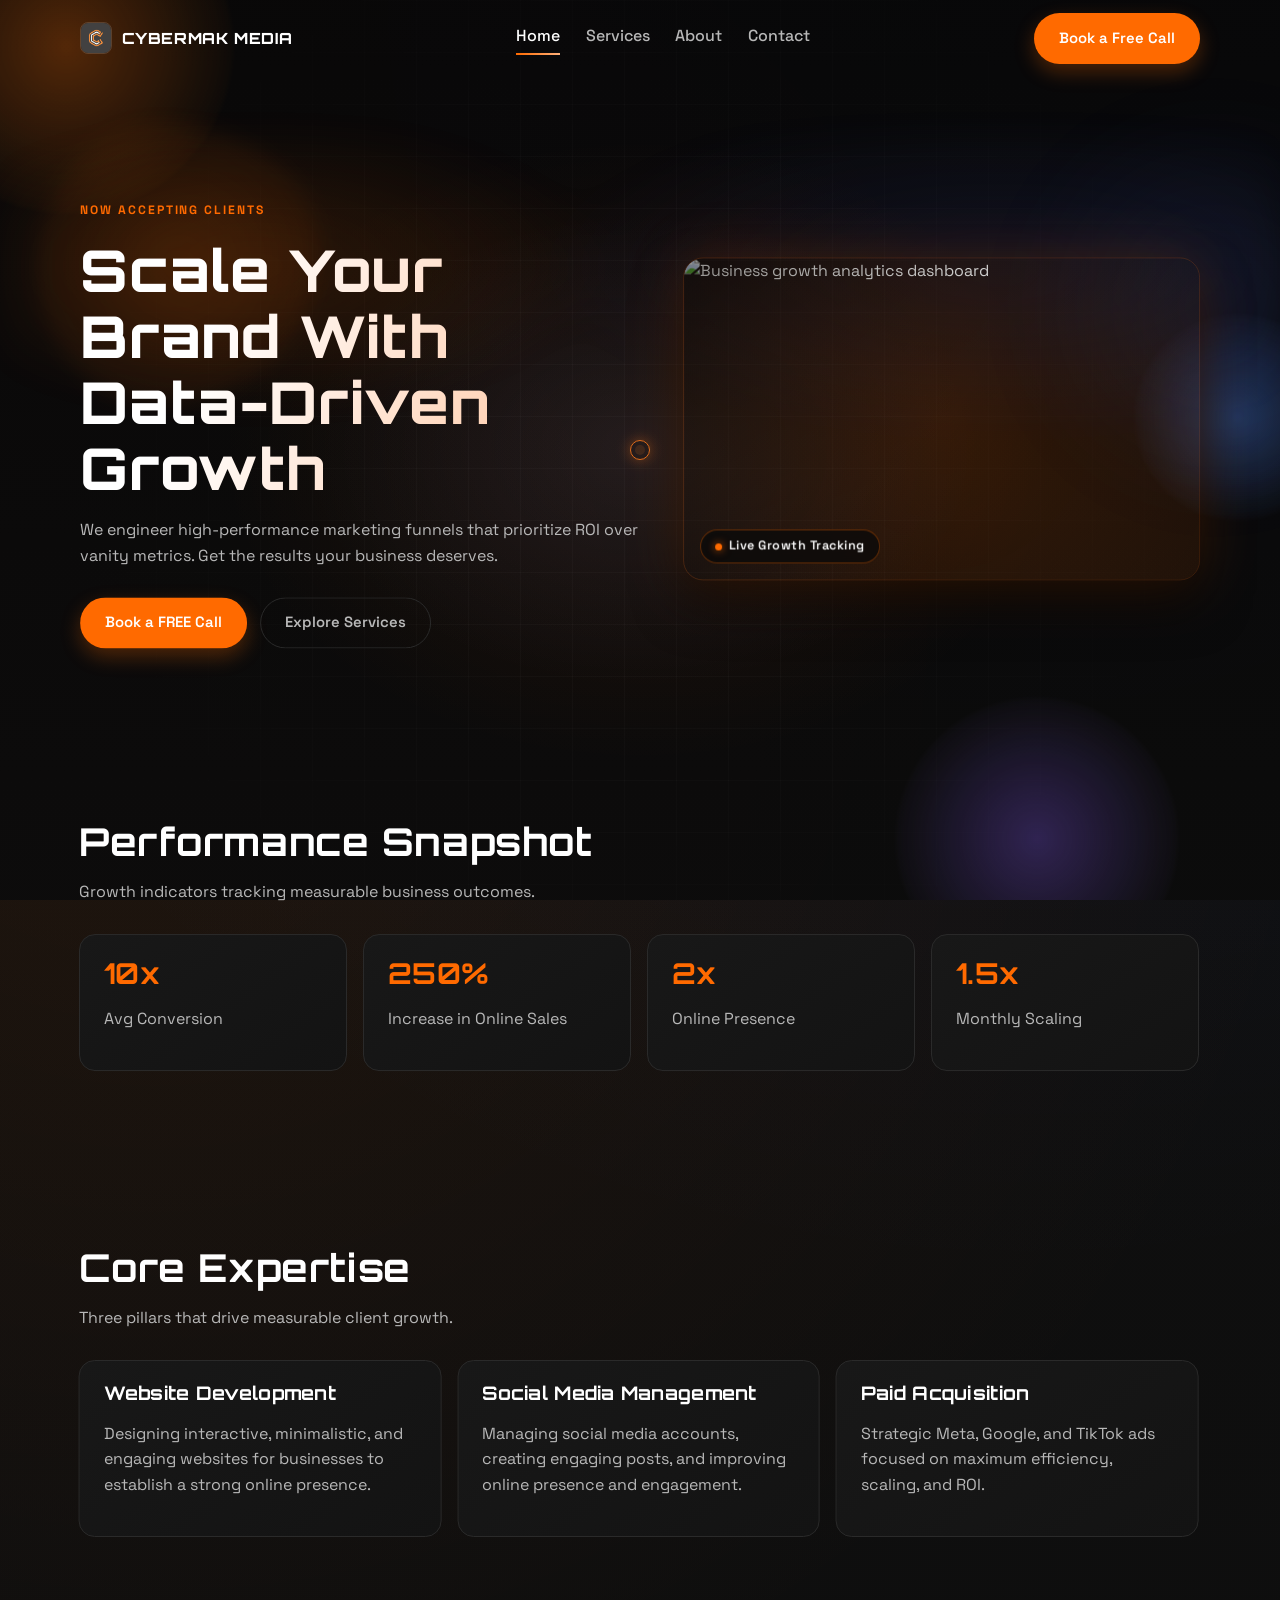
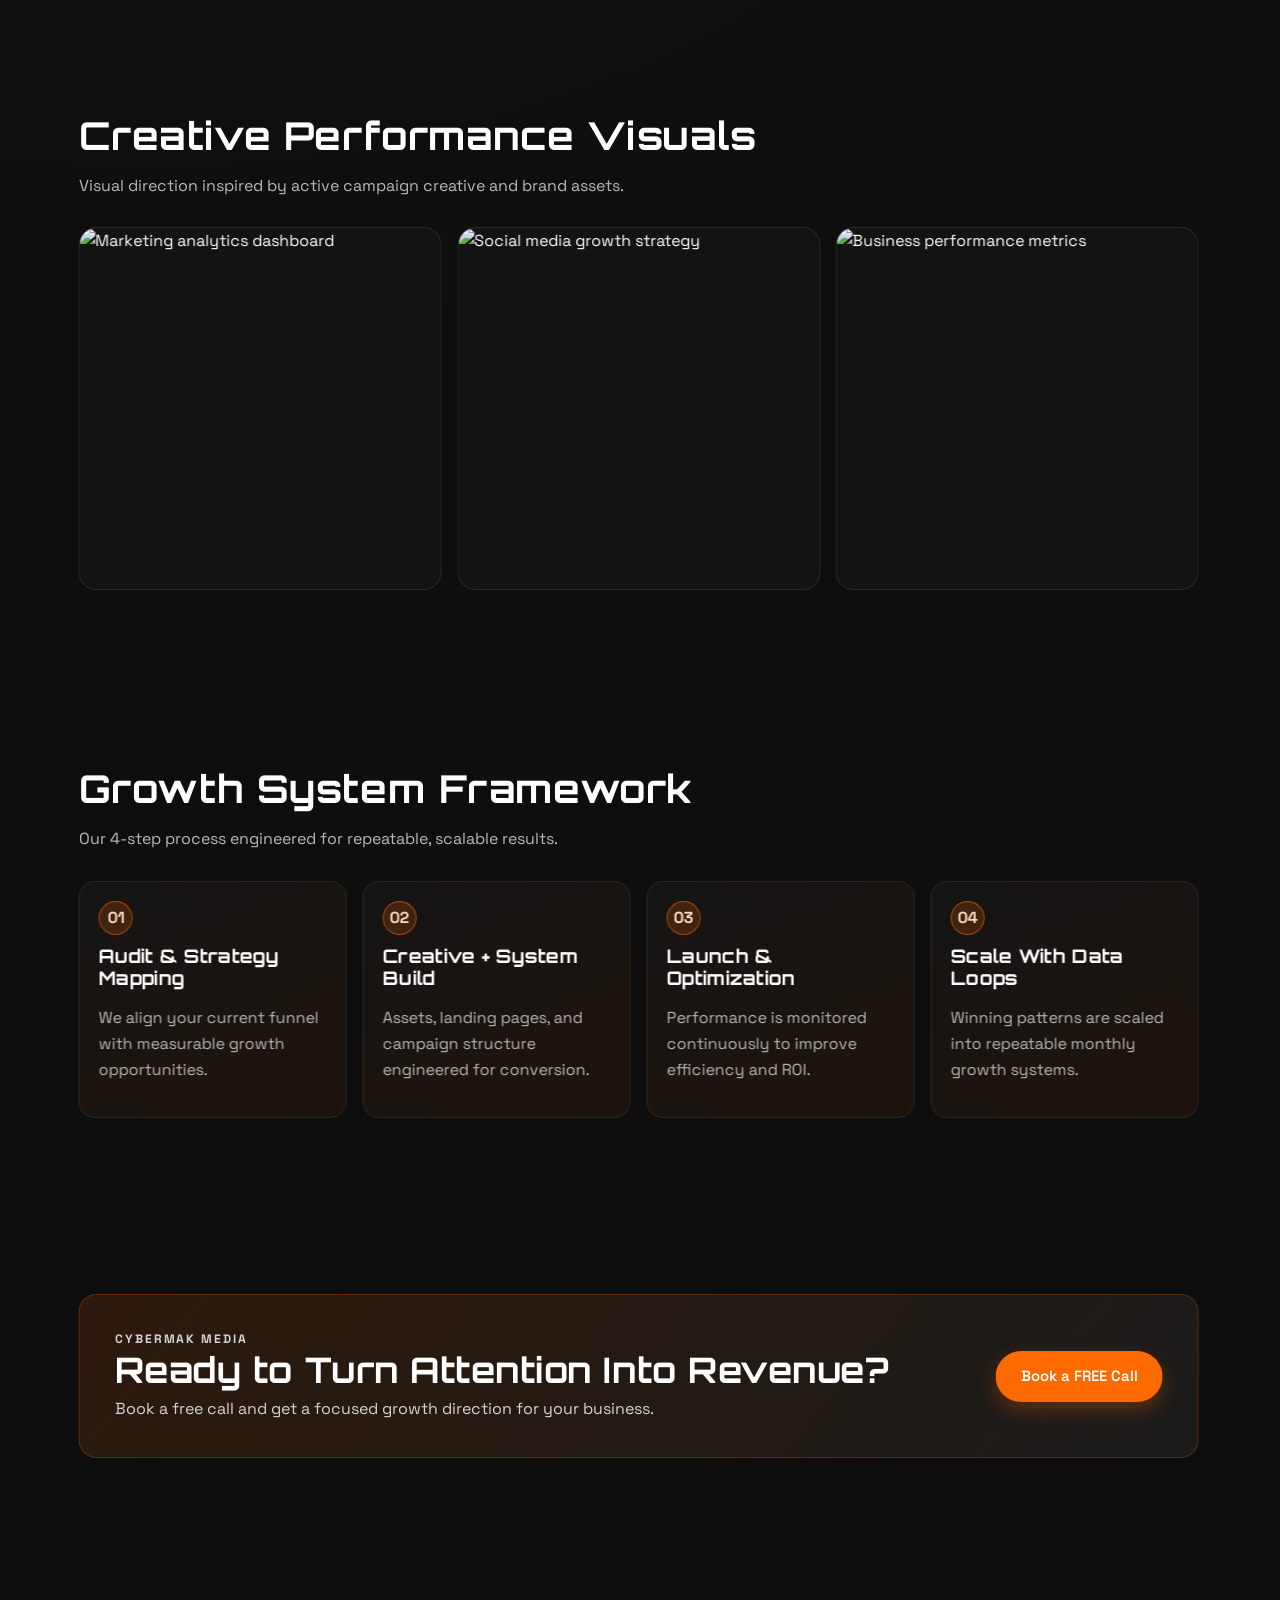
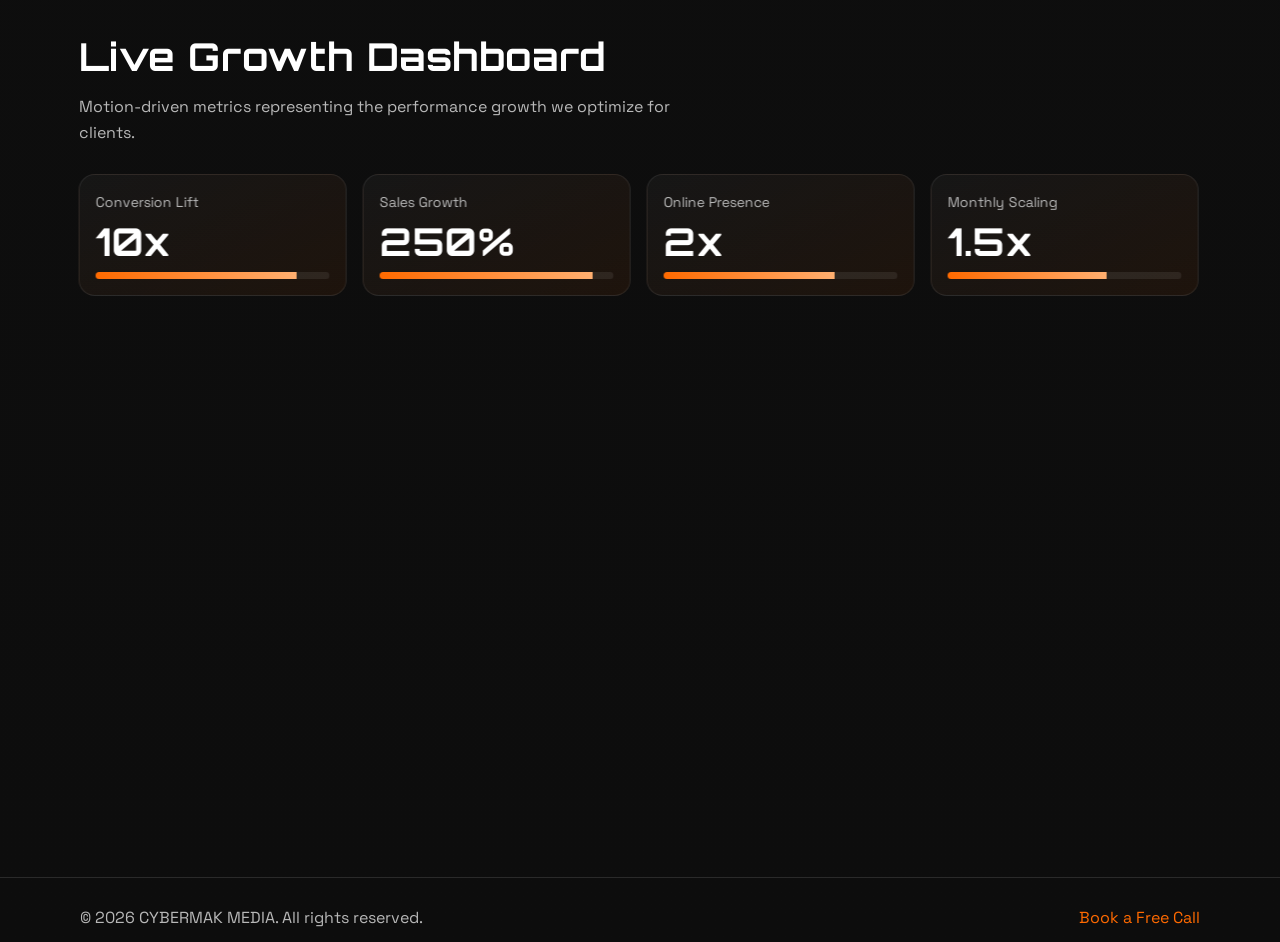
==== index.html @ 0136290c "Add files via upload" ====
<!DOCTYPE html>
<html lang="en">
<head>
  <meta charset="UTF-8">
  <meta name="viewport" content="width=device-width, initial-scale=1.0">
  <title>CYBERMAK MEDIA | Data-Driven Marketing Agency</title>
  <meta name="description" content="CYBERMAK MEDIA helps brands scale with data-driven growth systems focused on ROI.">
  <link rel="icon" href="logo.png" type="image/png">
  <link rel="preconnect" href="https://fonts.googleapis.com">
  <link rel="preconnect" href="https://fonts.gstatic.com" crossorigin>
  <link href="https://fonts.googleapis.com/css2?family=Orbitron:wght@500;600;700;800;900&family=Space+Grotesk:wght@300;400;500;600;700&display=swap" rel="stylesheet">
  <link rel="stylesheet" href="index.css">
</head>
<body data-page="home">
  <header class="site-header" id="siteHeader">
    <div class="container nav-wrap">
      <a href="index.html" class="logo">
        <img src="logo.png" alt="CYBERMAK MEDIA logo" class="logo-mark">
        <span>CYBERMAK MEDIA</span>
      </a>
      <button class="menu-toggle" id="menuToggle" aria-label="Toggle navigation" aria-expanded="false" aria-controls="siteNav">
        <span></span><span></span><span></span>
      </button>
      <nav class="site-nav" id="siteNav">
        <a href="index.html" class="active">Home</a>
        <a href="services.html">Services</a>
        <a href="about.html">About</a>
        <a href="contact.html">Contact</a>
      </nav>
      <a href="contact.html" class="btn btn-primary nav-cta">Book a Free Call</a>
    </div>
  </header>

  <main>
    <!-- HERO -->
    <section class="hero section">
      <div class="container hero-grid">
        <div class="hero-content reveal" data-reveal="fade-up">
          <p class="eyebrow">Now Accepting Clients</p>
          <h1>Scale Your Brand With Data-Driven Growth</h1>
          <p class="hero-subtext">
            We engineer high-performance marketing funnels that prioritize ROI over vanity metrics. Get the results your business deserves.
          </p>
          <div class="hero-actions">
            <a href="contact.html" class="btn btn-primary">Book a FREE Call</a>
            <a href="services.html" class="btn btn-ghost">Explore Services</a>
          </div>
        </div>

        <div class="hero-visual reveal" data-reveal="slide-in">
          <div class="hero-image-wrap">
            <div class="hero-image-glow"></div>
            <img
              src="https://images.unsplash.com/photo-1551288049-bebda4e38f71?w=800&q=85&auto=format&fit=crop"
              alt="Business growth analytics dashboard"
              class="hero-img"
              loading="eager"
              width="800"
              height="540"
            >
            <div class="hero-img-overlay"></div>
            <div class="hero-img-badge">
              <span class="hib-dot"></span>
              Live Growth Tracking
            </div>
          </div>
        </div>
      </div>
    </section>

    <!-- STATS -->
    <section class="stats section">
      <div class="container">
        <div class="section-title reveal" data-reveal="fade-up">
          <h2>Performance Snapshot</h2>
          <p>Growth indicators tracking measurable business outcomes.</p>
        </div>
        <div class="stats-grid">
          <article class="stat-card reveal" data-reveal="fade-up">
            <h3><span class="counter" data-counter="10">0</span>x</h3>
            <p>Avg Conversion</p>
          </article>
          <article class="stat-card reveal" data-reveal="fade-up">
            <h3><span class="counter" data-counter="250">0</span>%</h3>
            <p>Increase in Online Sales</p>
          </article>
          <article class="stat-card reveal" data-reveal="fade-up">
            <h3><span class="counter" data-counter="2">0</span>x</h3>
            <p>Online Presence</p>
          </article>
          <article class="stat-card reveal" data-reveal="fade-up">
            <h3><span class="counter" data-counter="1.5">0</span>x</h3>
            <p>Monthly Scaling</p>
          </article>
        </div>
      </div>
    </section>

    <!-- CORE EXPERTISE -->
    <section class="services-preview section">
      <div class="container">
        <div class="section-title reveal" data-reveal="fade-up">
          <h2>Core Expertise</h2>
          <p>Three pillars that drive measurable client growth.</p>
        </div>
        <div class="card-grid">
          <article class="feature-card reveal" data-reveal="slide-in">
            <h3>Website Development</h3>
            <p>Designing interactive, minimalistic, and engaging websites for businesses to establish a strong online presence.</p>
          </article>
          <article class="feature-card reveal" data-reveal="slide-in">
            <h3>Social Media Management</h3>
            <p>Managing social media accounts, creating engaging posts, and improving online presence and engagement.</p>
          </article>
          <article class="feature-card reveal" data-reveal="slide-in">
            <h3>Paid Acquisition</h3>
            <p>Strategic Meta, Google, and TikTok ads focused on maximum efficiency, scaling, and ROI.</p>
          </article>
        </div>
      </div>
    </section>

    <!-- VISUAL GALLERY -->
    <section class="section">
      <div class="container">
        <div class="section-title reveal" data-reveal="fade-up">
          <h2>Creative Performance Visuals</h2>
          <p>Visual direction inspired by active campaign creative and brand assets.</p>
        </div>
        <div class="media-mosaic">
          <figure class="media-tile reveal tilt-card" data-reveal="fade-up">
            <img src="https://images.unsplash.com/photo-1460925895917-afdab827c52f?w=600&q=80&auto=format&fit=crop" alt="Marketing analytics dashboard" loading="lazy">
          </figure>
          <figure class="media-tile reveal tilt-card" data-reveal="fade-up">
            <img src="https://images.unsplash.com/photo-1611532736597-de2d4265fba3?w=600&q=80&auto=format&fit=crop" alt="Social media growth strategy" loading="lazy">
          </figure>
          <figure class="media-tile reveal tilt-card" data-reveal="fade-up">
            <img src="https://images.unsplash.com/photo-1551288049-bebda4e38f71?w=600&q=80&auto=format&fit=crop" alt="Business performance metrics" loading="lazy">
          </figure>
        </div>
      </div>
    </section>

    <!-- GROWTH FRAMEWORK -->
    <section class="section">
      <div class="container">
        <div class="section-title reveal" data-reveal="fade-up">
          <h2>Growth System Framework</h2>
          <p>Our 4-step process engineered for repeatable, scalable results.</p>
        </div>
        <div class="process-grid">
          <article class="process-card reveal tilt-card" data-reveal="slide-in">
            <span>01</span>
            <h3>Audit & Strategy Mapping</h3>
            <p>We align your current funnel with measurable growth opportunities.</p>
          </article>
          <article class="process-card reveal tilt-card" data-reveal="slide-in">
            <span>02</span>
            <h3>Creative + System Build</h3>
            <p>Assets, landing pages, and campaign structure engineered for conversion.</p>
          </article>
          <article class="process-card reveal tilt-card" data-reveal="slide-in">
            <span>03</span>
            <h3>Launch & Optimization</h3>
            <p>Performance is monitored continuously to improve efficiency and ROI.</p>
          </article>
          <article class="process-card reveal tilt-card" data-reveal="slide-in">
            <span>04</span>
            <h3>Scale With Data Loops</h3>
            <p>Winning patterns are scaled into repeatable monthly growth systems.</p>
          </article>
        </div>
      </div>
    </section>

    <!-- CTA BANNER -->
    <section class="section">
      <div class="container">
        <article class="mega-cta reveal" data-reveal="fade-up">
          <div>
            <p class="eyebrow">CYBERMAK MEDIA</p>
            <h2>Ready to Turn Attention Into Revenue?</h2>
            <p>Book a free call and get a focused growth direction for your business.</p>
          </div>
          <a href="contact.html" class="btn btn-primary">Book a FREE Call</a>
        </article>
      </div>
    </section>

    <!-- LIVE DASHBOARD -->
    <section class="section">
      <div class="container">
        <div class="section-title reveal" data-reveal="fade-up">
          <h2>Live Growth Dashboard</h2>
          <p>Motion-driven metrics representing the performance growth we optimize for clients.</p>
        </div>
        <div class="dashboard-grid">
          <article class="dash-card reveal tilt-card" data-reveal="fade-up">
            <p class="dash-label">Conversion Lift</p>
            <h3><span class="counter" data-counter="10">0</span>x</h3>
            <div class="meter"><span style="--meter:86%"></span></div>
          </article>
          <article class="dash-card reveal tilt-card" data-reveal="fade-up">
            <p class="dash-label">Sales Growth</p>
            <h3><span class="counter" data-counter="250">0</span>%</h3>
            <div class="meter"><span style="--meter:91%"></span></div>
          </article>
          <article class="dash-card reveal tilt-card" data-reveal="fade-up">
            <p class="dash-label">Online Presence</p>
            <h3><span class="counter" data-counter="2">0</span>x</h3>
            <div class="meter"><span style="--meter:73%"></span></div>
          </article>
          <article class="dash-card reveal tilt-card" data-reveal="fade-up">
            <p class="dash-label">Monthly Scaling</p>
            <h3><span class="counter" data-counter="1.5">0</span>x</h3>
            <div class="meter"><span style="--meter:68%"></span></div>
          </article>
        </div>
      </div>
    </section>

    <!-- FAQ -->
    <section class="section">
      <div class="container">
        <div class="section-title reveal" data-reveal="fade-up">
          <h2>Frequently Asked Questions</h2>
        </div>
        <div class="faq-list">
          <article class="faq-item reveal" data-reveal="fade-up">
            <button class="faq-toggle" type="button">Do you offer custom packages?</button>
            <div class="faq-content"><p>Yes. Custom packages are available on request based on your goals and service scope.</p></div>
          </article>
          <article class="faq-item reveal" data-reveal="fade-up">
            <button class="faq-toggle" type="button">Is ad budget included in service pricing?</button>
            <div class="faq-content"><p>No. Ad budget is handled directly by the client.</p></div>
          </article>
          <article class="faq-item reveal" data-reveal="fade-up">
            <button class="faq-toggle" type="button">How quickly can we start?</button>
            <div class="faq-content"><p>Once details are finalized, onboarding begins quickly through a streamlined process.</p></div>
          </article>
        </div>
      </div>
    </section>
  </main>

  <footer class="site-footer">
    <div class="container footer-wrap">
      <p>© 2026 CYBERMAK MEDIA. All rights reserved.</p>
      <a href="contact.html">Book a Free Call</a>
    </div>
  </footer>

  <script src="index.js"></script>
</body>
</html>
---- index.css ----
:root {
  --bg: #0f0f0f;
  --bg-secondary: #1a1a1a;
  --accent: #ff6a00;
  --accent-light: #ff8c3a;
  --text: #ffffff;
  --text-muted: #b8b8b8;
  --border: #2a2a2a;
  --radius: 16px;
  --shadow: 0 0 30px rgba(255, 106, 0, 0.2);
  --font-body: "Space Grotesk", "Segoe UI", sans-serif;
  --font-heading: "Orbitron", "Space Grotesk", sans-serif;
}

* { box-sizing: border-box; }
html { scroll-behavior: smooth; }

body {
  margin: 0;
  font-family: var(--font-body);
  color: var(--text);
  line-height: 1.6;
  background: var(--bg);
  background-image:
    radial-gradient(circle at 12% 15%, rgba(255,106,0,0.08), transparent 32%),
    radial-gradient(circle at 80% 0%, rgba(56,106,255,0.08), transparent 30%),
    linear-gradient(180deg, #0f0f0f 0%, #0d0d0d 100%);
  overflow-x: hidden;
}

/* Lighter ambient blobs — GPU-friendly */
body::before, body::after {
        content: "";
        position: fixed;
        width: 34vw;
        height: 34vw;
        border-radius: 50%;
        pointer-events: none;
        z-index: -1;
        filter: blur(42px); /* reduced blur */
        opacity: 0.18; /* increased visibility */
        animation: fluidDrift 22s ease-in-out infinite;
        will-change: transform;
}
}
body::before {
  left: -10vw; bottom: 8vh;
  background: radial-gradient(circle, rgba(255,106,0,0.6), transparent 70%);
}
body::after {
  right: -12vw; top: 10vh;
  background: radial-gradient(circle, rgba(86,126,255,0.55), transparent 70%);
  animation-delay: -9s;
}

a { color: inherit; text-decoration: none; }

.container { width: min(1120px, 92%); margin: 0 auto; }
.section { padding: 5.5rem 0; }

/* ─── HEADER ─── */
.site-header {
  position: sticky; top: 0; z-index: 1000;
  transition: background 0.35s ease, border-color 0.35s ease, backdrop-filter 0.35s ease;
  border-bottom: 1px solid transparent;
}
.site-header.scrolled {
  background: rgba(13,13,13,0.88);
  backdrop-filter: blur(16px);
  -webkit-backdrop-filter: blur(16px);
  border-color: rgba(255,255,255,0.07);
}
.site-header.compact .nav-wrap { min-height: 60px; }
.nav-wrap {
  display: flex; align-items: center; justify-content: space-between;
  gap: 1rem; min-height: 76px;
}
.logo {
  display: inline-flex; align-items: center; gap: 0.6rem;
  font-weight: 800; letter-spacing: 0.04em; font-size: 0.96rem;
  font-family: var(--font-heading); text-transform: uppercase;
  flex-shrink: 0;
}
.logo-mark {
  width: 32px; height: 32px;
  object-fit: cover; border-radius: 8px;
  border: 1px solid rgba(255,255,255,0.15);
}
.site-nav { display: flex; align-items: center; gap: 1.6rem; }
.site-nav a {
  color: var(--text-muted); font-weight: 500;
  transition: color 0.25s ease;
  position: relative; padding-bottom: 0.22rem;
}
.site-nav a::after {
  content: ""; position: absolute;
  left: 0; bottom: -2px; width: 100%; height: 2px;
  background: linear-gradient(90deg, var(--accent), #ffb07a);
  transform: scaleX(0); transform-origin: left;
  transition: transform 0.3s ease;
}
.site-nav a:hover, .site-nav a.active { color: var(--text); }
.site-nav a:hover::after, .site-nav a.active::after { transform: scaleX(1); }

/* ─── BUTTONS ─── */
.btn {
  border: 1px solid transparent; border-radius: 999px;
  padding: 0.78rem 1.5rem;
  display: inline-flex; align-items: center; justify-content: center;
  font-weight: 600; font-size: 0.93rem;
  transition: transform 0.25s ease, box-shadow 0.25s ease, background 0.25s ease, color 0.25s ease;
  will-change: transform; position: relative; overflow: hidden;
  cursor: pointer; text-align: center;
  white-space: nowrap;
}
.btn::after {
  content: ""; position: absolute; inset: 0;
  background: linear-gradient(115deg, transparent 30%, rgba(255,255,255,0.22), transparent 70%);
  transform: translateX(-130%); transition: transform 0.5s ease;
}
.btn:hover::after { transform: translateX(130%); }
.btn:hover { transform: translateY(-2px); }
.btn:active { transform: translateY(0) scale(0.98); }

.btn-primary {
  background: var(--accent); color: #fff;
  box-shadow: 0 8px 20px rgba(255,106,0,0.28);
  animation: ctaPulse 4s ease-in-out infinite;
}
.btn-primary:hover { box-shadow: 0 0 28px rgba(255,106,0,0.5); }
.btn-ghost { border-color: var(--border); color: var(--text-muted); }
.btn-ghost:hover { border-color: var(--accent); color: var(--text); }

/* ─── HERO ─── */
.hero { padding-top: 7rem; position: relative; }
.hero::before {
  content: ""; position: absolute;
  width: clamp(180px,22vw,330px); aspect-ratio: 1;
  border-radius: 42% 58% 57% 43% / 52% 44% 56% 48%;
  top: 7%; left: 3%;
  background: radial-gradient(circle, rgba(255,106,0,0.15), rgba(255,106,0,0.01));
  filter: blur(10px);
  animation: morphBlob 16s ease-in-out infinite; z-index: -1;
}
.hero::after {
  content: ""; position: absolute;
  inset: 8% 0 auto 0; height: min(42vh,340px);
  background:
    radial-gradient(40% 65% at 20% 40%, rgba(255,106,0,0.18), transparent 70%),
    radial-gradient(50% 70% at 78% 40%, rgba(102,119,255,0.12), transparent 74%);
  filter: blur(20px); opacity: 0.8; z-index: -1;
  animation: heroGlow 14s ease-in-out infinite;
}
.hero-grid {
  display: grid; grid-template-columns: 1.05fr 0.95fr;
  align-items: center; gap: 2rem;
}

.eyebrow {
  color: var(--accent); text-transform: uppercase;
  letter-spacing: 0.16em; font-size: 0.76rem; font-weight: 700;
  margin-bottom: 1rem;
}

h1, h2, h3 {
  margin: 0; line-height: 1.15;
  font-family: var(--font-heading); letter-spacing: 0.015em;
}
h1 {
  font-size: clamp(2rem,5vw,3.6rem); font-weight: 800; max-width: 18ch;
  background: linear-gradient(110deg, #ffffff 10%, #ffb483 45%, #ffffff 70%);
  background-size: 240% 240%;
  -webkit-background-clip: text; background-clip: text; color: transparent;
  animation: titleShimmer 9s linear infinite;
}
.hero-subtext, .inner-hero p, .section-title p { color: var(--text-muted); max-width: 60ch; }
.hero-actions { margin-top: 1.8rem; display: flex; gap: 0.8rem; flex-wrap: wrap; }

/* ─── HERO VISUAL ─── */
.hero-visual { display: grid; place-items: center; }
.floating-stage {
  width: clamp(260px,36vw,420px); aspect-ratio: 1;
  perspective: 1000px; display: grid; place-items: center;
}
.floating-object {
  width: 70%; height: 70%; position: relative;
  transform-style: preserve-3d;
  transition: transform 0.18s ease-out;
  animation: glowPulse 3.5s ease-in-out infinite;
}
.floating-glow {
  position: absolute; inset: -20%;
  background: radial-gradient(circle, rgba(255,106,0,0.25), transparent 70%);
  filter: blur(22px); z-index: -1;
}
.floating-face {
  position: absolute; inset: 0; border-radius: 20px;
  border: 1px solid rgba(255,255,255,0.18);
  background: linear-gradient(155deg, rgba(255,255,255,0.05), rgba(255,106,0,0.14));
  display: grid; place-items: center;
  font-weight: 700; color: #fff;
  letter-spacing: 0.08em; font-size: 0.95rem;
  backdrop-filter: blur(4px);
}
.face-front  { transform: translateZ(80px); }
.face-back   { transform: rotateY(180deg) translateZ(80px); }
.face-right  { transform: rotateY(90deg) translateZ(80px); }
.face-left   { transform: rotateY(-90deg) translateZ(80px); }
.face-top    { transform: rotateX(90deg) translateZ(80px); }
.face-bottom { transform: rotateX(-90deg) translateZ(80px); }

@keyframes glowPulse {
  0%,100% { filter: drop-shadow(0 0 8px rgba(255,106,0,0.32)); }
  50%      { filter: drop-shadow(0 0 20px rgba(255,106,0,0.52)); }
}

/* ─── SECTION TITLES ─── */
.section-title { margin-bottom: 1.8rem; }
.section-title h2 { font-size: clamp(1.5rem,3vw,2.4rem); margin-bottom: 0.65rem; }

/* ─── CARDS ─── */
.stats-grid, .card-grid { display: grid; gap: 1rem; }
.stats-grid { grid-template-columns: repeat(4, minmax(0,1fr)); }
.card-grid, .three-col { grid-template-columns: repeat(3, minmax(0,1fr)); }

.stat-card, .feature-card, .price-card, .timeline-item,
.mission-card, .contact-card, .contact-info-card {
  background: linear-gradient(145deg, #181818, #131313);
  border: 1px solid var(--border);
  border-radius: var(--radius);
  padding: 1.4rem 1.5rem;
  transition: transform 0.3s ease, border-color 0.3s ease, box-shadow 0.3s ease;
}
.stat-card:hover, .feature-card:hover, .price-card:hover,
.timeline-item:hover, .mission-card:hover {
  transform: translateY(-5px);
  border-color: rgba(255,106,0,0.55);
  box-shadow: var(--shadow);
}
.stat-card h3 { color: var(--accent); font-size: 1.8rem; }
.stat-card p, .feature-card p, .timeline-item p,
.mission-card p, .notes p { color: var(--text-muted); }
.feature-card h3, .price-card h3, .timeline-item h3 { margin-bottom: 0.65rem; }

/* ─── INNER HERO ─── */
.inner-hero { padding-top: 7rem; }
.inner-hero .container {
  background: linear-gradient(120deg, rgba(255,255,255,0.03), rgba(255,106,0,0.055));
  border: 1px solid rgba(255,255,255,0.07);
  border-radius: 20px;
  padding: clamp(1.3rem,3vw,2.4rem);
}

/* ─── PRICING ─── */
.price-card .price {
  margin: 0.45rem 0 0.95rem;
  font-size: 1.6rem; font-weight: 700; color: var(--accent);
}
.price-card .price span { color: var(--text-muted); font-size: 0.95rem; margin-left: 0.25rem; }
.price-card ul, .tool-list, .contact-card ul {
  margin: 0; padding-left: 1.1rem; color: var(--text-muted);
}
.price-card li, .tool-list li { margin-bottom: 0.45rem; }
.price-card.featured { border-color: rgba(255,106,0,0.6); box-shadow: var(--shadow); }
.badge {
  display: inline-block; margin: 0 0 0.7rem;
  padding: 0.3rem 0.55rem; border-radius: 999px;
  background: rgba(255,106,0,0.2); color: #ffc69e;
  font-size: 0.74rem; font-weight: 700;
  letter-spacing: 0.05em; text-transform: uppercase;
}

/* ─── ONE-TIME SERVICES ─── */
.one-time-wrap .section-title h2 {
  display: inline-block;
  border-bottom: 3px solid var(--accent);
  padding-bottom: 0.2rem;
}
.one-time-grid {
  display: grid;
  grid-template-columns: repeat(2, minmax(0,1fr));
  gap: 1.2rem;
}
.one-time-card {
  position: relative;
  background: linear-gradient(125deg, #181818, #101114);
  border: 1px solid #252525;
  border-radius: 16px;
  padding: 1.4rem 1.4rem 1.4rem 1.4rem;
  transition: transform 0.3s ease, border-color 0.3s ease, box-shadow 0.3s ease;
  display: flex;
  flex-direction: column;
  gap: 0.4rem;
}
.one-time-card:hover {
  transform: translateY(-4px);
  border-color: rgba(255,106,0,0.6);
  box-shadow: 0 0 24px rgba(255,106,0,0.16);
}
.one-time-card.highlight { border-color: rgba(255,191,0,0.85); }
.mini-badge {
  position: absolute; top: -10px; left: 16px;
  background: #ffbe0b; color: #121212;
  font-weight: 800; font-size: 0.65rem;
  letter-spacing: 0.06em; text-transform: uppercase;
  border-radius: 999px; padding: 0.2rem 0.52rem;
}
.ot-price {
  margin: 0.4rem 0 0.15rem; font-size: 2rem; line-height: 1;
  color: var(--accent); font-weight: 800;
}
.ot-price span { font-size: 0.86rem; color: #f5f5f5; font-weight: 700; }
.one-time-card h3 { margin: 0 0 0.5rem; color: #ff8f3d; font-size: 1.4rem; }
.one-time-card ul { margin: 0; padding-left: 1rem; color: #d3d3d3; }
.one-time-card li { margin-bottom: 0.3rem; font-size: 0.92rem; }
.one-time-card.full { grid-column: 1 / -1; }

/* ─── TIMELINE ─── */
.timeline { display: grid; gap: 1rem; }
.mission-grid, .contact-grid {
  display: grid; grid-template-columns: 1fr 1fr; gap: 1rem;
}

/* ─── CONTACT (NO FORM) ─── */
.contact-info-card {
  padding: 2rem;
  border-color: rgba(255,106,0,0.2);
}
.contact-info-card h2 { margin-bottom: 1.2rem; font-size: 1.5rem; }
.contact-channels { display: flex; flex-direction: column; gap: 1rem; }
.contact-channel {
  display: flex; align-items: center; gap: 1rem;
  padding: 1rem 1.2rem;
  background: rgba(255,255,255,0.025);
  border: 1px solid var(--border);
  border-radius: 12px;
  transition: border-color 0.25s ease, background 0.25s ease;
}
.contact-channel:hover {
  border-color: rgba(255,106,0,0.5);
  background: rgba(255,106,0,0.04);
}
.contact-icon {
  width: 40px; height: 40px; border-radius: 10px;
  background: rgba(255,106,0,0.15);
  border: 1px solid rgba(255,106,0,0.3);
  display: flex; align-items: center; justify-content: center;
  flex-shrink: 0;
}
.contact-icon svg { width: 18px; height: 18px; fill: var(--accent); }
.contact-channel-info { display: flex; flex-direction: column; gap: 0.15rem; }
.contact-channel-label { font-size: 0.75rem; color: var(--text-muted); text-transform: uppercase; letter-spacing: 0.08em; font-weight: 600; }
.contact-channel-value { color: var(--text); font-weight: 500; transition: color 0.25s; }
.contact-channel:hover .contact-channel-value { color: var(--accent-light); }

/* Wide contact grid for contact page */
.contact-wide-grid {
  display: grid;
  grid-template-columns: 1fr 1fr;
  gap: 1.5rem;
  align-items: start;
}
.contact-side-cta {
  background: linear-gradient(130deg, rgba(255,106,0,0.12), rgba(20,20,20,0.95));
  border: 1px solid rgba(255,106,0,0.25);
  border-radius: var(--radius);
  padding: 2rem;
  display: flex; flex-direction: column; gap: 1rem;
}
.contact-side-cta h3 { font-size: 1.3rem; margin-bottom: 0.3rem; }
.contact-side-cta p { color: var(--text-muted); font-size: 0.95rem; margin: 0; }

/* ─── FOOTER ─── */
.notes { text-align: center; margin-top: 1.2rem; }
.notes p { margin: 0.1rem 0; color: var(--text-muted); }
.notes .btn { margin-top: 0.8rem; }
.site-footer { border-top: 1px solid var(--border); margin-top: 2rem; }
.footer-wrap {
  min-height: 80px; display: flex; align-items: center;
  justify-content: space-between; gap: 1rem; color: var(--text-muted);
}
.footer-wrap a { color: var(--accent); }

/* ─── MENU TOGGLE ─── */
.menu-toggle {
  display: none; width: 42px; height: 42px;
  border-radius: 12px; border: 1px solid var(--border);
  background: #141414; padding: 0; cursor: pointer;
}
.menu-toggle span {
  display: block; width: 18px; height: 2px;
  background: #fff; margin: 4px auto; transition: 0.3s ease;
}

/* ─── SCROLL REVEAL ─── */
.reveal {
  opacity: 0;
  transform: translateY(24px) scale(0.988);
  transition: opacity 0.65s cubic-bezier(0.22,1,0.36,1), transform 0.65s cubic-bezier(0.22,1,0.36,1);
}
.reveal.slide-in { transform: translateX(28px) scale(0.988); }
.reveal.visible   { opacity: 1; transform: translate(0,0); }

/* ─── DYNAMIC BACKGROUND ─── */
.dynamic-bg {
  position: fixed; inset: 0; z-index: -2;
  overflow: hidden; pointer-events: none;
  background:
    radial-gradient(700px 520px at var(--mx,50%) var(--my,50%), rgba(255,106,0,0.09), transparent 60%),
    radial-gradient(540px 380px at calc(100% - var(--mx,50%)) calc(100% - var(--my,50%)), rgba(72,133,255,0.09), transparent 62%),
    linear-gradient(180deg, rgba(8,8,8,0.96) 0%, rgba(12,12,12,0.96) 100%);
  transition: background 0.1s linear;
}
.bg-grid {
  position: absolute; inset: 0;
  background-image:
    linear-gradient(rgba(255,255,255,0.025) 1px, transparent 1px),
    linear-gradient(90deg, rgba(255,255,255,0.025) 1px, transparent 1px);
  background-size: 52px 52px;
  mask-image: radial-gradient(circle at center, black 30%, transparent 80%);
}
.bg-orb {
    position: absolute;
    border-radius: 50%;
    filter: blur(1.5px); /* sharper */
    opacity: 0.6; /* more visible */
    mix-blend-mode: screen;
    will-change: transform;
}
.bg-orb.orb-1 {
  width: clamp(220px,26vw,400px); height: clamp(220px,26vw,400px);
  background: radial-gradient(circle, rgba(255,106,0,0.5), rgba(255,106,0,0.03) 70%, transparent 72%);
  top: -120px; left: -100px;
  animation: floatSlow 18s ease-in-out infinite;
}
.bg-orb.orb-2 {
  width: clamp(220px,22vw,340px); height: clamp(220px,22vw,340px);
  background: radial-gradient(circle, rgba(132,86,255,0.48), rgba(132,86,255,0.03) 70%, transparent 72%);
  bottom: -80px; right: 8%;
  animation: floatSlow 22s ease-in-out infinite reverse;
}
.bg-orb.orb-3 {
  width: clamp(160px,16vw,260px); height: clamp(160px,16vw,260px);
  background: radial-gradient(circle, rgba(72,133,255,0.52), rgba(72,133,255,0.03) 70%, transparent 72%);
  top: 35%; right: -60px;
  animation: floatSlow 20s ease-in-out infinite;
}

@keyframes floatSlow {
  0%,100% { transform: translate3d(0,0,0); }
  50%      { transform: translate3d(0,-24px,0); }
}

/* ─── MEDIA MOSAIC ─── */
.media-mosaic { display: grid; grid-template-columns: repeat(3,minmax(0,1fr)); gap: 1rem; }
.media-mosaic.four { grid-template-columns: repeat(4,minmax(0,1fr)); }
.media-tile {
  margin: 0; border-radius: 18px; overflow: hidden;
  border: 1px solid rgba(255,255,255,0.1);
  background: #131313;
  transition: transform 0.35s ease, box-shadow 0.35s ease, border-color 0.35s ease;
}
.media-tile img {
  width: 100%; height: 100%; display: block;
  object-fit: cover; aspect-ratio: 1;
}
.media-tile:hover {
  transform: translateY(-7px);
  border-color: rgba(255,106,0,0.65);
  box-shadow: 0 0 28px rgba(255,106,0,0.22);
}

/* ─── PROCESS GRID ─── */
.process-grid { display: grid; grid-template-columns: repeat(4,minmax(0,1fr)); gap: 1rem; }
.process-card {
  background: linear-gradient(160deg, rgba(255,255,255,0.03), rgba(255,106,0,0.07));
  border: 1px solid rgba(255,255,255,0.08);
  border-radius: 16px; padding: 1.2rem;
  transition: transform 0.28s ease, border-color 0.28s ease, box-shadow 0.28s ease;
}
.process-card span {
  display: inline-flex; width: 34px; height: 34px;
  border-radius: 50%;
  background: rgba(255,106,0,0.18);
  border: 1px solid rgba(255,106,0,0.55);
  align-items: center; justify-content: center;
  font-weight: 700; color: #ffd8bf; margin-bottom: 0.7rem;
}
.process-card h3 { margin-bottom: 0.5rem; }
.process-card p { color: var(--text-muted); }
.process-card:hover {
  transform: translateY(-4px);
  border-color: rgba(255,106,0,0.6);
  box-shadow: 0 0 22px rgba(255,106,0,0.18);
}

/* ─── MEGA CTA ─── */
.mega-cta {
  display: flex; align-items: center;
  justify-content: space-between; gap: 1.5rem;
  padding: clamp(1.5rem,3vw,2.2rem);
  border-radius: 18px;
  border: 1px solid rgba(255,106,0,0.25);
  background: linear-gradient(130deg, rgba(255,106,0,0.13), rgba(28,28,28,0.9));
}
.mega-cta h2 { font-size: clamp(1.4rem,3.2vw,2.2rem); margin-bottom: 0.4rem; }
.mega-cta p { color: #d4d4d4; margin: 0; }
.mega-cta .btn { flex-shrink: 0; }

/* ─── TILT CARDS ─── */
.tilt-card { transform-style: preserve-3d; will-change: transform; }

/* ─── DASHBOARD ─── */
.dashboard-grid { display: grid; grid-template-columns: repeat(4,minmax(0,1fr)); gap: 1rem; }
.dash-card {
  background: linear-gradient(155deg, rgba(255,255,255,0.04), rgba(255,106,0,0.07));
  border: 1px solid rgba(255,255,255,0.09);
  border-radius: 16px; padding: 1rem;
}
.dash-label { color: var(--text-muted); font-size: 0.88rem; margin: 0 0 0.35rem; }
.dash-card h3 { font-size: clamp(1.7rem,3vw,2.4rem); margin: 0 0 0.55rem; color: #fff; }
.meter { width: 100%; height: 7px; border-radius: 999px; background: rgba(255,255,255,0.08); overflow: hidden; }
.meter span { display: block; width: var(--meter); height: 100%; background: linear-gradient(90deg, #ff6a00, #ffaf70); }

/* ─── FAQ ─── */
.faq-list { display: grid; gap: 0.8rem; }
.faq-item {
  border: 1px solid rgba(255,255,255,0.1); border-radius: 14px;
  overflow: hidden; background: rgba(255,255,255,0.02);
}
.faq-toggle {
  width: 100%; border: 0; background: transparent; color: #fff;
  text-align: left; font: inherit; font-weight: 600;
  padding: 1rem; cursor: pointer;
}
.faq-content { max-height: 0; overflow: hidden; transition: max-height 0.38s ease; }
.faq-content p { margin: 0; padding: 0 1rem 1rem; color: var(--text-muted); }
.faq-item.open .faq-content { max-height: 120px; }

/* ─── STACK TABS ─── */
.stack-tabs { display: inline-flex; gap: 0.5rem; flex-wrap: wrap; margin-bottom: 1rem; }
.stack-tab {
  border: 1px solid rgba(255,255,255,0.16);
  background: rgba(255,255,255,0.02); color: #ddd;
  border-radius: 999px; padding: 0.55rem 0.95rem;
  cursor: pointer; transition: 0.25s ease;
}
.stack-tab.active, .stack-tab:hover {
  color: #fff; border-color: rgba(255,106,0,0.65);
  box-shadow: 0 0 14px rgba(255,106,0,0.18);
}
.stack-panels { position: relative; }
.stack-panel {
  display: none; border: 1px solid rgba(255,255,255,0.09);
  border-radius: 16px; padding: 1.1rem;
  background: linear-gradient(130deg, rgba(255,255,255,0.02), rgba(255,106,0,0.07));
}
.stack-panel.active { display: block; }
.stack-panel ul { color: var(--text-muted); margin: 0; padding-left: 1rem; }

/* ─── FLOW LINE (CONTACT TIMELINE) ─── */
.flow-line { display: grid; gap: 1.2rem; padding-left: 1.8rem; position: relative; }
.flow-line::before {
  content: ""; position: absolute; left: 0; top: 0;
  width: 2px; height: 100%;
  background: linear-gradient(180deg, var(--accent), rgba(255,106,0,0.1));
  border-radius: 2px;
}
.flow-line .timeline-item {
  position: relative; padding-left: 0.5rem;
}
.flow-line .timeline-item::before {
  content: ""; position: absolute;
  left: -1.5rem; top: 1.1rem;
  width: 10px; height: 10px;
  border-radius: 50%; background: var(--accent);
  box-shadow: 0 0 0 3px rgba(255,106,0,0.2), 0 0 12px rgba(255,106,0,0.5);
}

/* ─── SCROLL PROGRESS ─── */
.scroll-progress {
  position: fixed; top: 0; left: 0; z-index: 1200;
  width: 100%; height: 3px; background: transparent;
}
.scroll-progress span {
  display: block; height: 100%; width: 0%;
  background: linear-gradient(90deg, #ff6a00, #ffb480);
  box-shadow: 0 0 12px rgba(255,106,0,0.55);
}

/* ─── CUSTOM CURSOR ─── */
.cursor-ring {
  position: fixed; left: 0; top: 0; width: 20px; height: 20px;
  border: 1.5px solid rgba(255,106,0,0.85); border-radius: 50%;
  pointer-events: none; z-index: 9999;
  transform: translate(-50%,-50%);
  mix-blend-mode: screen;
  box-shadow: 0 0 14px rgba(255,106,0,0.4);
}
.cursor-ring::after {
  content: ""; position: absolute; inset: 4px;
  border-radius: 50%; background: rgba(255,106,0,0.4); opacity: 0.3;
}

/* ─── FLUID ─── */
.fluid-element {
  will-change: transform;
  transform: translate3d(var(--fluid-x,0), var(--fluid-y,0), 0);
  transition: transform 0.3s ease;
}
.parallax-section {
  transform: translate3d(var(--section-parallax-x,0), var(--section-parallax-y,0), 0);
  transition: transform 0.25s linear;
}

/* ─── IMAGE CARDS ─── */
.visual-image-card {
  border-radius: 16px; overflow: hidden;
  border: 1px solid rgba(255,255,255,0.1);
  position: relative;
}
.visual-image-card img {
  width: 100%; height: 260px; display: block;
  object-fit: cover;
  transition: transform 0.45s ease;
}
.visual-image-card:hover img { transform: scale(1.04); }
.visual-image-card .img-overlay {
  position: absolute; inset: 0;
  background: linear-gradient(180deg, transparent 40%, rgba(0,0,0,0.7) 100%);
}
.visual-image-card .img-label {
  position: absolute; bottom: 1rem; left: 1rem;
  color: #fff; font-weight: 600; font-size: 0.88rem;
  letter-spacing: 0.04em;
}

/* ─── HERO IMAGE ─── */
.hero-image-wrap {
  position: relative;
  width: 100%;
  max-width: 540px;
  margin: 0 auto;
  border-radius: 20px;
  overflow: hidden;
  box-shadow: 0 0 60px rgba(255,106,0,0.18), 0 24px 48px rgba(0,0,0,0.6);
  border: 1px solid rgba(255,106,0,0.2);
  animation: heroImageFloat 5s ease-in-out infinite;
}
.hero-image-glow {
  position: absolute;
  inset: -30%;
  background: radial-gradient(circle, rgba(255,106,0,0.18), transparent 70%);
  pointer-events: none;
  z-index: 0;
  animation: heroGlow 8s ease-in-out infinite;
}
.hero-img {
  display: block;
  width: 100%;
  height: auto;
  aspect-ratio: 16 / 10;
  object-fit: cover;
  position: relative;
  z-index: 1;
  transition: transform 0.5s ease;
}
.hero-image-wrap:hover .hero-img { transform: scale(1.03); }
.hero-img-overlay {
  position: absolute;
  inset: 0;
  z-index: 2;
  background: linear-gradient(
    135deg,
    rgba(10,6,0,0.45) 0%,
    rgba(0,0,0,0.1) 50%,
    rgba(255,106,0,0.08) 100%
  );
  pointer-events: none;
}
.hero-img-badge {
  position: absolute;
  bottom: 1rem;
  left: 1rem;
  z-index: 3;
  display: inline-flex;
  align-items: center;
  gap: 0.45rem;
  background: rgba(10,10,10,0.75);
  backdrop-filter: blur(8px);
  border: 1px solid rgba(255,106,0,0.35);
  border-radius: 999px;
  padding: 0.38rem 0.85rem;
  font-size: 0.78rem;
  font-weight: 600;
  color: #fff;
  letter-spacing: 0.04em;
}
.hib-dot {
  width: 7px; height: 7px;
  border-radius: 50%;
  background: var(--accent);
  box-shadow: 0 0 8px rgba(255,106,0,0.8);
  animation: dotPulse 1.8s ease-in-out infinite;
}
@keyframes heroImageFloat {
  0%,100% { transform: translateY(0); }
  50%      { transform: translateY(-10px); }
}
@keyframes dotPulse {
  0%,100% { opacity: 1; transform: scale(1); }
  50%      { opacity: 0.55; transform: scale(0.75); }
}

/* ─── ONE-TIME CARD badge fix ─── */
.one-time-card .mini-badge {
  display: inline-block;
  margin-bottom: 0.6rem;
}

/* ─── KEYFRAMES ─── */
@keyframes titleShimmer {
  0%   { background-position: 0% 50%; }
  100% { background-position: 200% 50%; }
}
@keyframes morphBlob {
  0%,100% { border-radius: 42% 58% 57% 43% / 52% 44% 56% 48%; transform: translate(0,0); }
  50%      { border-radius: 55% 45% 40% 60% / 40% 60% 40% 60%; transform: translate(16px,-10px); }
}
@keyframes fluidDrift {
  0%,100% { transform: translate3d(0,0,0) scale(1); }
  50%      { transform: translate3d(0,-18px,0) scale(1.06); }
}
@keyframes ctaPulse {
  0%,100% { box-shadow: 0 8px 20px rgba(255,106,0,0.28); }
  50%      { box-shadow: 0 0 28px rgba(255,106,0,0.5); }
}
@keyframes heroGlow {
  0%,100% { transform: translateY(0) scale(1); opacity: 0.8; }
  50%      { transform: translateY(-8px) scale(1.02); opacity: 1; }
}

/* ─── RESPONSIVE: TABLET (≤980px) ─── */
@media (max-width: 980px) {
  .hero-grid {
    grid-template-columns: 1fr;
    text-align: center;
  }
  .hero-content { display: flex; flex-direction: column; align-items: center; }
  h1 { max-width: 100%; }
  .hero-actions { justify-content: center; }
  .hero-image-wrap { max-width: 480px; }

  .mission-grid, .contact-grid, .contact-wide-grid {
    grid-template-columns: 1fr;
  }
  .stats-grid {
    grid-template-columns: repeat(2, minmax(0,1fr));
  }
  .card-grid, .three-col, .one-time-grid,
  .media-mosaic, .media-mosaic.four, .process-grid, .dashboard-grid {
    grid-template-columns: repeat(2, minmax(0,1fr));
  }
  .one-time-card.full { grid-column: 1 / -1; }

  .inner-hero { padding-top: 5.5rem; }
  .section { padding: 4.5rem 0; }
}

/* ─── RESPONSIVE: MOBILE (≤760px) ─── */
@media (max-width: 760px) {
  /* Nav */
  .menu-toggle { display: block; }
  .site-nav {
    position: absolute; top: 76px; left: 0; right: 0;
    background: rgba(13,13,13,0.98);
    border-top: 1px solid var(--border);
    border-bottom: 1px solid var(--border);
    display: grid; gap: 0;
    max-height: 0; overflow: hidden; transition: max-height 0.3s ease;
    z-index: 999;
  }
  .site-nav.open { max-height: 280px; }
  .site-nav a {
    padding: 0.95rem 5%;
    border-bottom: 1px solid #1e1e1e;
    font-size: 0.97rem;
  }
  .nav-cta { display: none; }
  .logo span { font-size: 0.82rem; }

  /* Layout */
  .section { padding: 3.5rem 0; }
  .container { width: 94%; }

  /* Hero */
  .hero { padding-top: 5.5rem; }
  .hero-grid { gap: 2.5rem; }
  .hero-image-wrap {
    max-width: 100%;
    border-radius: 14px;
    animation: none; /* remove float on mobile for perf */
  }
  .hero-img-badge { font-size: 0.72rem; padding: 0.3rem 0.7rem; }

  /* Typography */
  h1 { font-size: clamp(1.75rem, 8vw, 2.6rem); }
  h2 { font-size: clamp(1.3rem, 5vw, 1.9rem); }
  .section-title h2 { font-size: clamp(1.3rem, 5vw, 1.9rem); }

  /* Grids → single column */
  .stats-grid, .card-grid, .three-col, .one-time-grid,
  .media-mosaic, .media-mosaic.four, .process-grid, .dashboard-grid {
    grid-template-columns: 1fr;
  }
  .one-time-card.full { grid-column: auto; }

  /* Stat cards horizontal on mobile */
  .stats-grid {
    grid-template-columns: repeat(2, minmax(0,1fr));
    gap: 0.75rem;
  }
  .stat-card { padding: 1rem 1.1rem; }
  .stat-card h3 { font-size: 1.5rem; }

  /* Cards */
  .feature-card, .price-card, .mission-card { padding: 1.2rem; }
  .one-time-card { padding: 1.2rem; }
  .ot-price { font-size: 1.7rem; }
  .one-time-card h3 { font-size: 1.2rem; }

  /* CTA Banner */
  .mega-cta {
    flex-direction: column;
    align-items: flex-start;
    gap: 1.2rem;
    padding: 1.4rem;
  }
  .mega-cta h2 { font-size: clamp(1.2rem, 5vw, 1.7rem); }
  .mega-cta .btn { width: 100%; justify-content: center; }

  /* Buttons */
  .btn { padding: 0.82rem 1.3rem; font-size: 0.9rem; }
  .hero-actions .btn { min-width: 140px; }

  /* Contact */
  .contact-wide-grid { grid-template-columns: 1fr; }
  .contact-side-cta { padding: 1.4rem; }
  .contact-side-cta .btn { width: 100%; justify-content: center; margin-top: 0.4rem !important; }

  /* Flow timeline */
  .flow-line { padding-left: 1.4rem; }
  .flow-line .timeline-item::before { left: -1.2rem; }

  /* Process grid */
  .process-grid { grid-template-columns: repeat(2, minmax(0,1fr)); }
  .process-card { padding: 1rem; }

  /* Dashboard */
  .dashboard-grid { grid-template-columns: repeat(2, minmax(0,1fr)); gap: 0.75rem; }
  .dash-card h3 { font-size: 1.6rem; }

  /* Media tiles */
  .media-mosaic, .media-mosaic.four { grid-template-columns: repeat(2, minmax(0,1fr)); gap: 0.75rem; }

  /* Inner hero */
  .inner-hero { padding-top: 5rem; }

  /* Mission grid */
  .mission-grid { grid-template-columns: 1fr; }

  /* Disable heavy effects */
  .cursor-ring { display: none; }
  .tilt-card { transform: none !important; }
  body::before, body::after { opacity: 0.08; }
}

/* ─── RESPONSIVE: SMALL MOBILE (≤400px) ─── */
@media (max-width: 400px) {
  h1 { font-size: 1.65rem; }
  .stats-grid { grid-template-columns: repeat(2, minmax(0,1fr)); }
  .process-grid { grid-template-columns: 1fr; }
  .dashboard-grid { grid-template-columns: 1fr; }
  .media-mosaic, .media-mosaic.four { grid-template-columns: 1fr; }
  .hero-img-badge { display: none; }
}
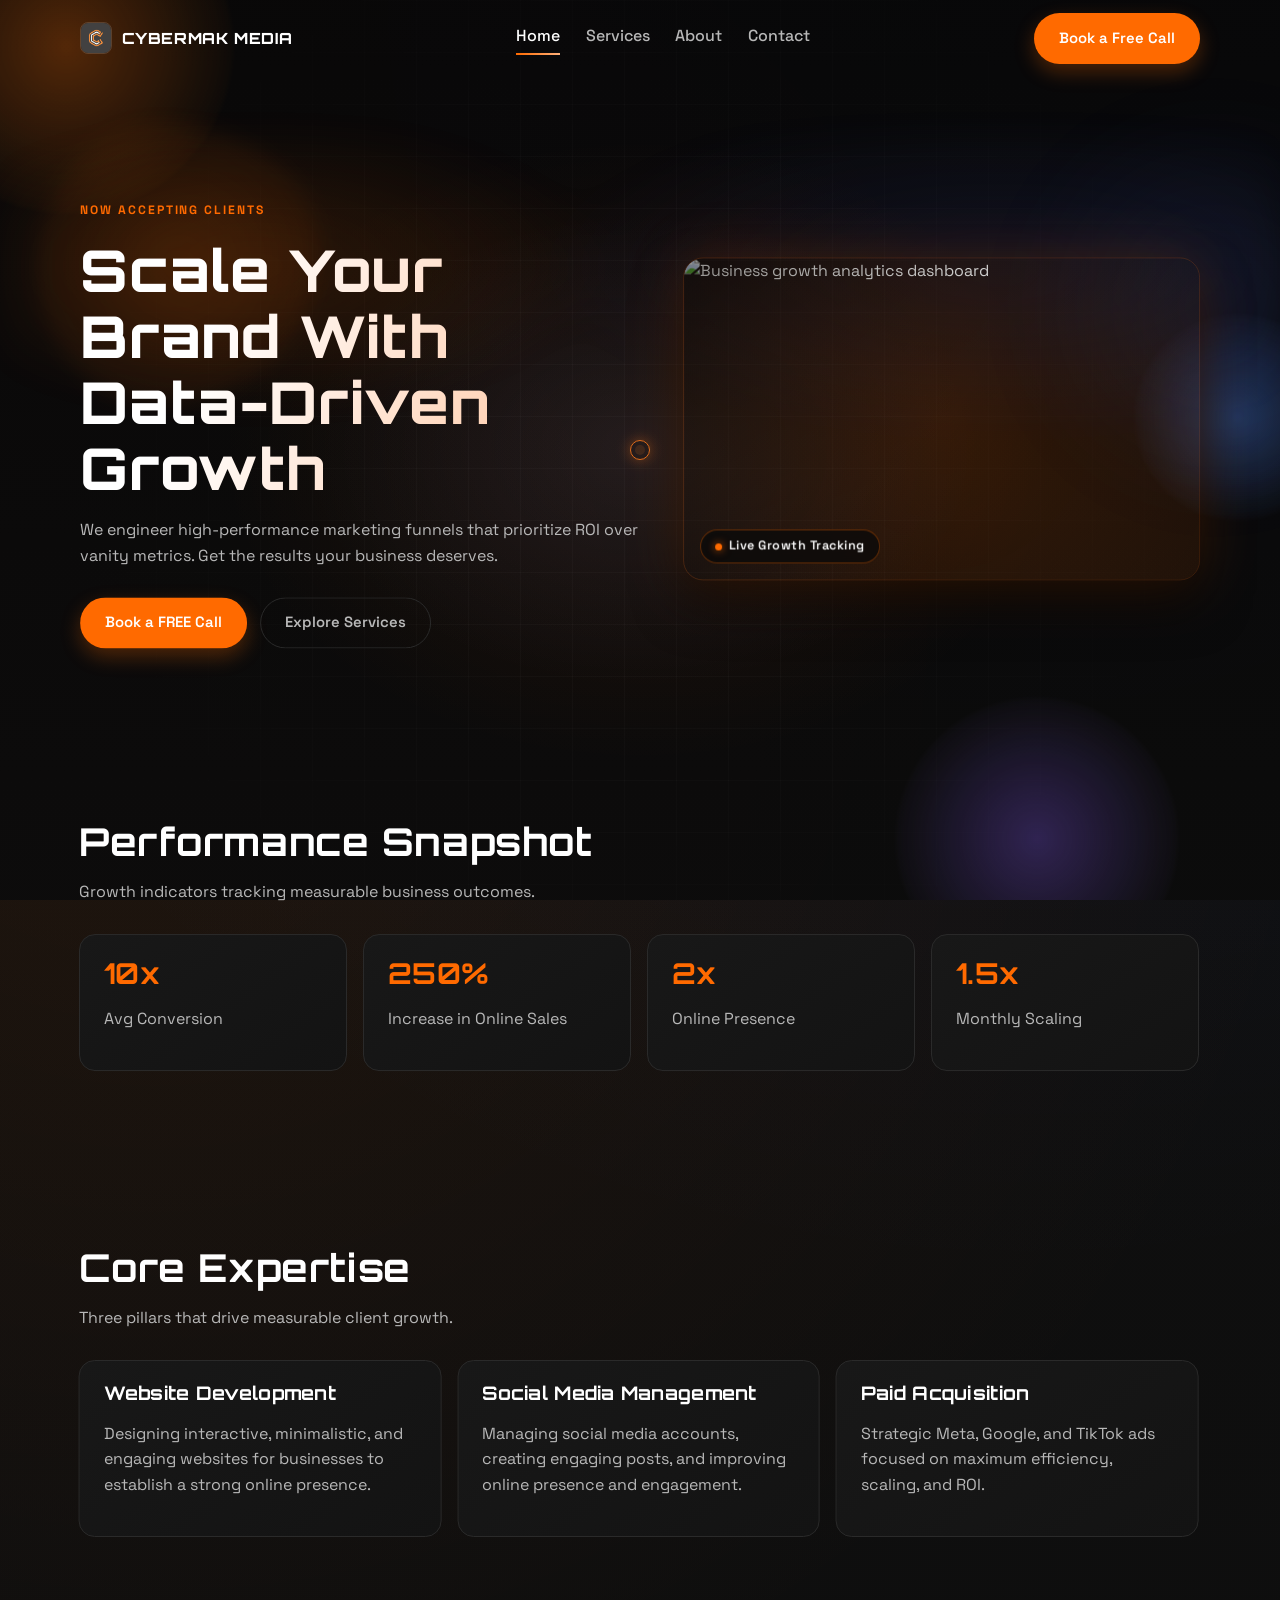
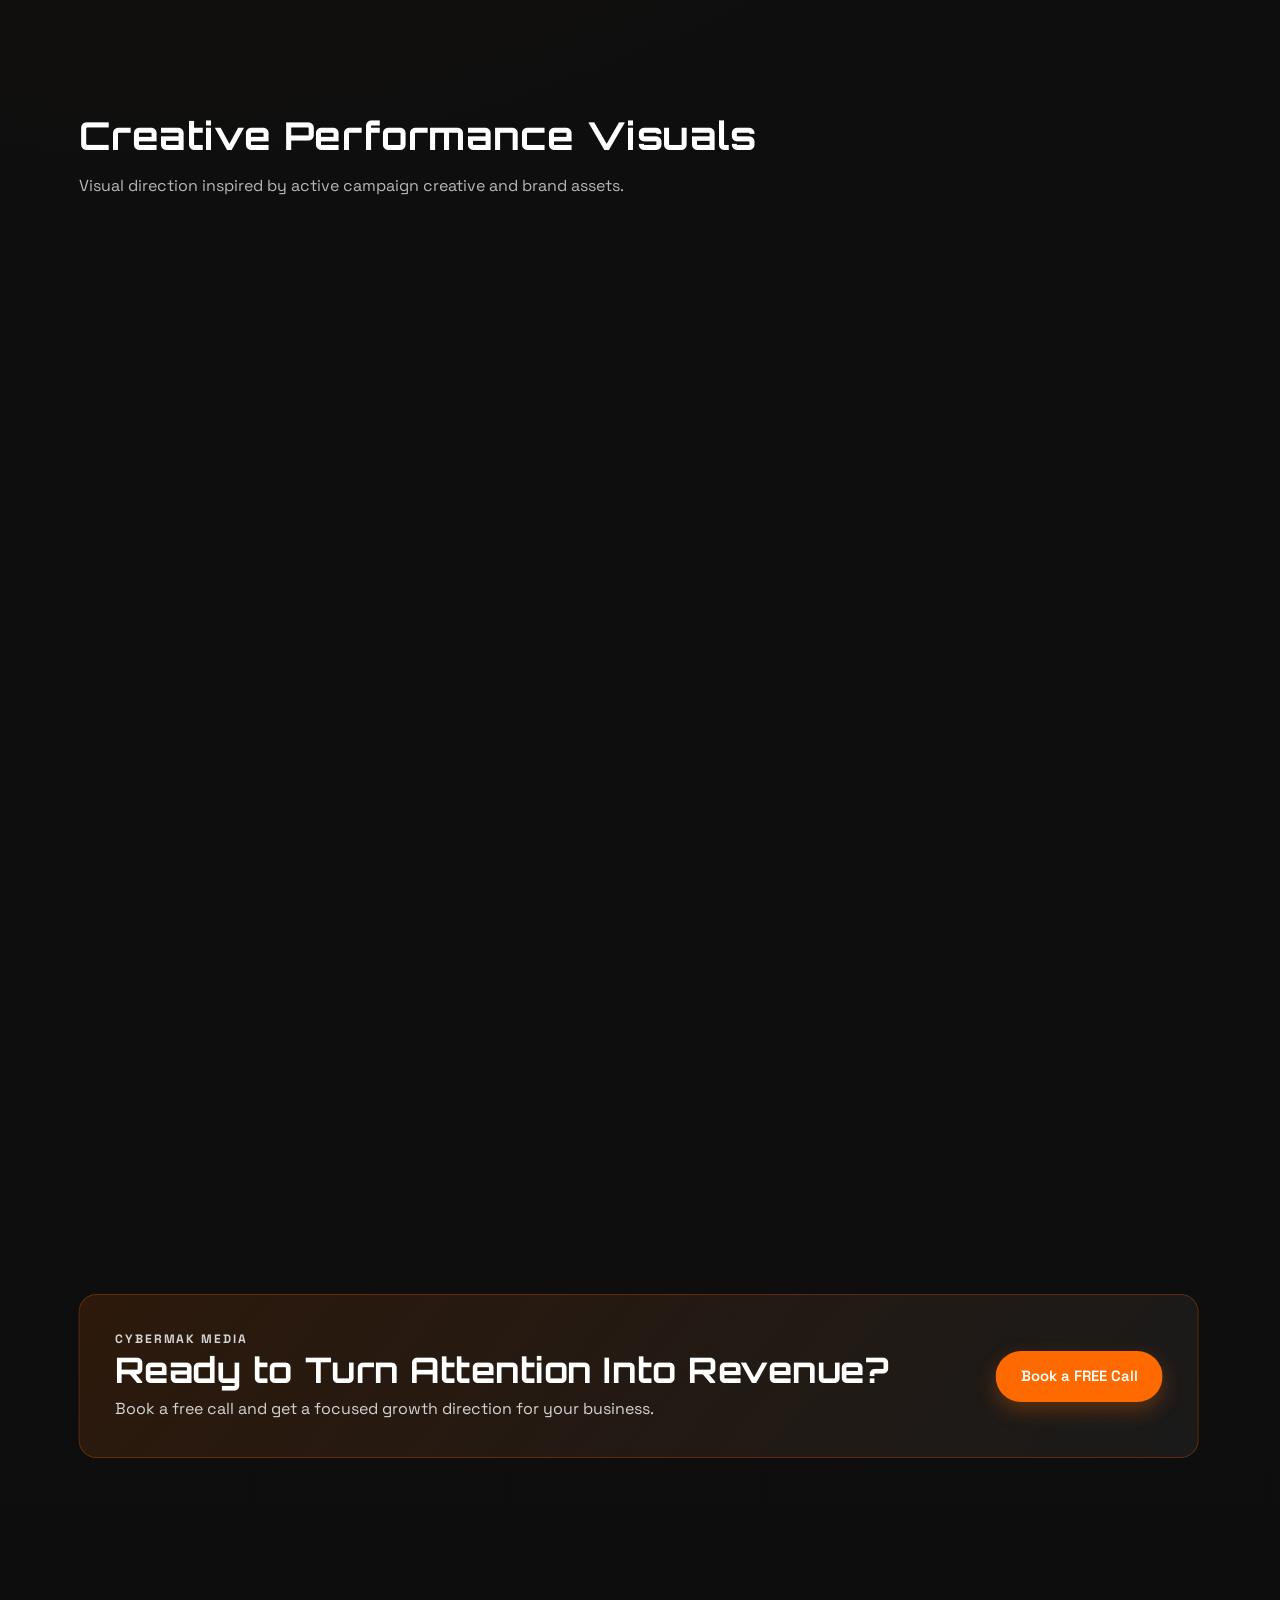
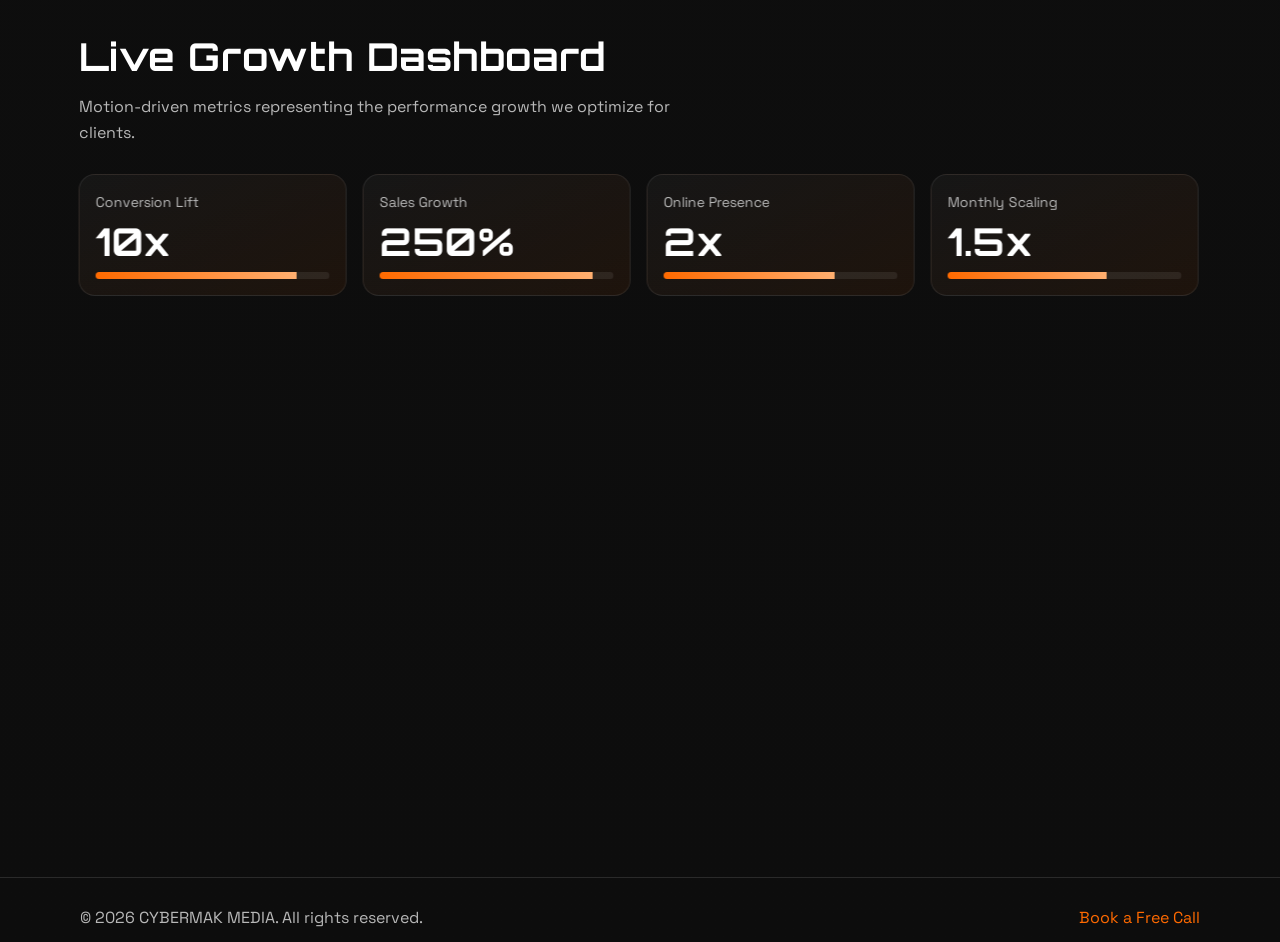
==== commit 2a5e3a42: "Update index.html" ====
--- a/index.html
+++ b/index.html
@@ -10,6 +10,7 @@
   <link rel="preconnect" href="https://fonts.gstatic.com" crossorigin>
   <link href="https://fonts.googleapis.com/css2?family=Orbitron:wght@500;600;700;800;900&family=Space+Grotesk:wght@300;400;500;600;700&display=swap" rel="stylesheet">
   <link rel="stylesheet" href="index.css">
+  <link rel="canonical" href="https://cybermakmedia.me/">
 </head>
 <body data-page="home">
   <header class="site-header" id="siteHeader">
